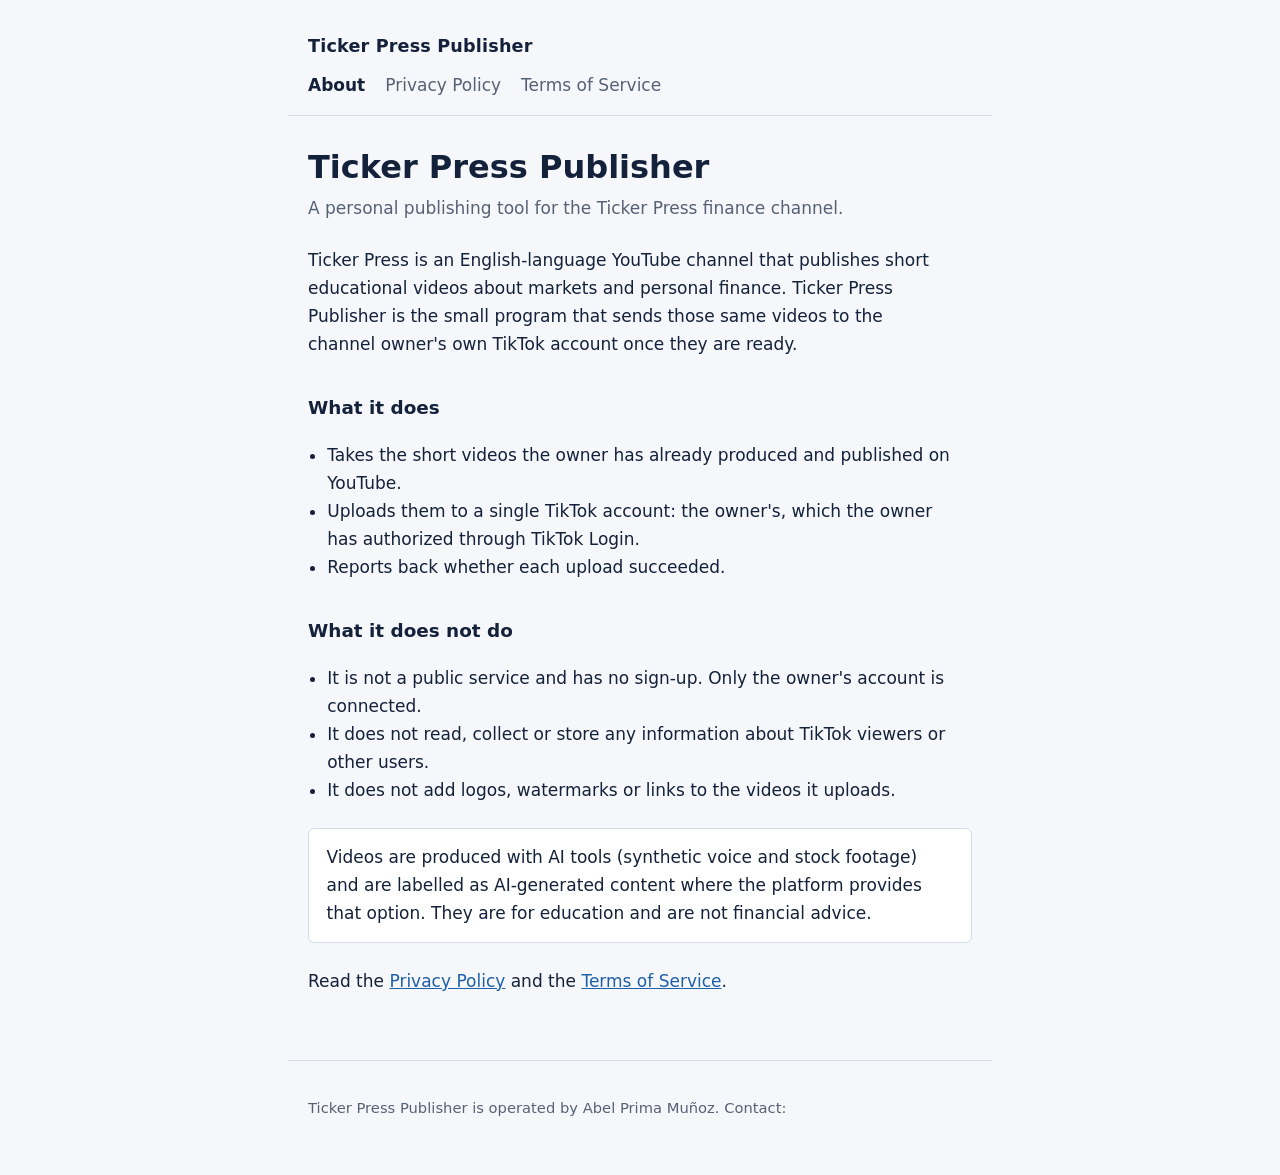
==== index.html @ 9896baae "Add files via upload" ====
<!doctype html>
<html lang="en">
<head>
<meta charset="utf-8">
<meta name="viewport" content="width=device-width, initial-scale=1">
<title>Ticker Press Publisher</title>
<meta name="description" content="A personal tool that sends the owner's own Ticker Press videos to the owner's own TikTok account.">
<link rel="stylesheet" href="style.css">
</head>
<body>
<header>
<a class="brand" href="index.html">Ticker Press Publisher</a>
<nav>
<a href="index.html" aria-current="page">About</a>
<a href="privacy.html">Privacy Policy</a>
<a href="terms.html">Terms of Service</a>
</nav>
</header>
<main>
<h1>Ticker Press Publisher</h1>
<p class="meta">A personal publishing tool for the Ticker Press finance channel.</p>
<p>Ticker Press is an English-language YouTube channel that publishes short educational videos about markets and personal finance. Ticker Press Publisher is the small program that sends those same videos to the channel owner's own TikTok account once they are ready.</p>
<h2>What it does</h2>
<ul>
<li>Takes the short videos the owner has already produced and published on YouTube.</li>
<li>Uploads them to a single TikTok account: the owner's, which the owner has authorized through TikTok Login.</li>
<li>Reports back whether each upload succeeded.</li>
</ul>
<h2>What it does not do</h2>
<ul>
<li>It is not a public service and has no sign-up. Only the owner's account is connected.</li>
<li>It does not read, collect or store any information about TikTok viewers or other users.</li>
<li>It does not add logos, watermarks or links to the videos it uploads.</li>
</ul>
<div class="note">Videos are produced with AI tools (synthetic voice and stock footage) and are labelled as AI-generated content where the platform provides that option. They are for education and are not financial advice.</div>
<p>Read the <a href="privacy.html">Privacy Policy</a> and the <a href="terms.html">Terms of Service</a>.</p>
</main>
<footer>
<p>Ticker Press Publisher is operated by Abel Prima Muñoz. Contact: <a href="mailto:tickerpressyt@gmail.com</a></p>
</footer>
</body>
</html>
---- style.css ----
:root {
  --bg: #f5f7fa;
  --ink: #14213a;
  --muted: #566176;
  --rule: #d5dbe5;
  --link: #1f5fa8;
  --panel: #ffffff;
}
@media (prefers-color-scheme: dark) {
  :root {
    --bg: #0f1624;
    --ink: #e6ebf3;
    --muted: #9aa6ba;
    --rule: #26324a;
    --link: #7db4ee;
    --panel: #151e30;
  }
}
* { box-sizing: border-box; }
html { -webkit-text-size-adjust: 100%; }
body {
  margin: 0;
  background: var(--bg);
  color: var(--ink);
  font: 17px/1.65 system-ui, -apple-system, "Segoe UI", Roboto, Helvetica, Arial, sans-serif;
}
header, main, footer { max-width: 44rem; margin: 0 auto; padding: 0 1.25rem; }
header { padding-top: 2rem; padding-bottom: 1rem; border-bottom: 1px solid var(--rule); }
header a.brand { color: var(--ink); font-weight: 700; font-size: 1.1rem; text-decoration: none; letter-spacing: .01em; }
nav { margin-top: .6rem; display: flex; gap: 1.25rem; flex-wrap: wrap; }
nav a { color: var(--muted); text-decoration: none; }
nav a:hover, nav a:focus-visible { color: var(--link); text-decoration: underline; }
nav a[aria-current="page"] { color: var(--ink); font-weight: 600; }
main { padding-top: 2rem; padding-bottom: 3rem; }
h1 { font-size: 2rem; line-height: 1.2; margin: 0 0 .5rem; }
h2 { font-size: 1.15rem; margin: 2.2rem 0 .4rem; }
p, li { max-width: 40rem; }
ul { padding-left: 1.2rem; }
a { color: var(--link); }
a:focus-visible { outline: 2px solid var(--link); outline-offset: 2px; }
.meta { color: var(--muted); margin: 0 0 1.5rem; }
.note { background: var(--panel); border: 1px solid var(--rule); border-radius: 6px; padding: .9rem 1.1rem; margin: 1.5rem 0; }
footer { padding-top: 1.25rem; padding-bottom: 2.5rem; border-top: 1px solid var(--rule); color: var(--muted); font-size: .92rem; }
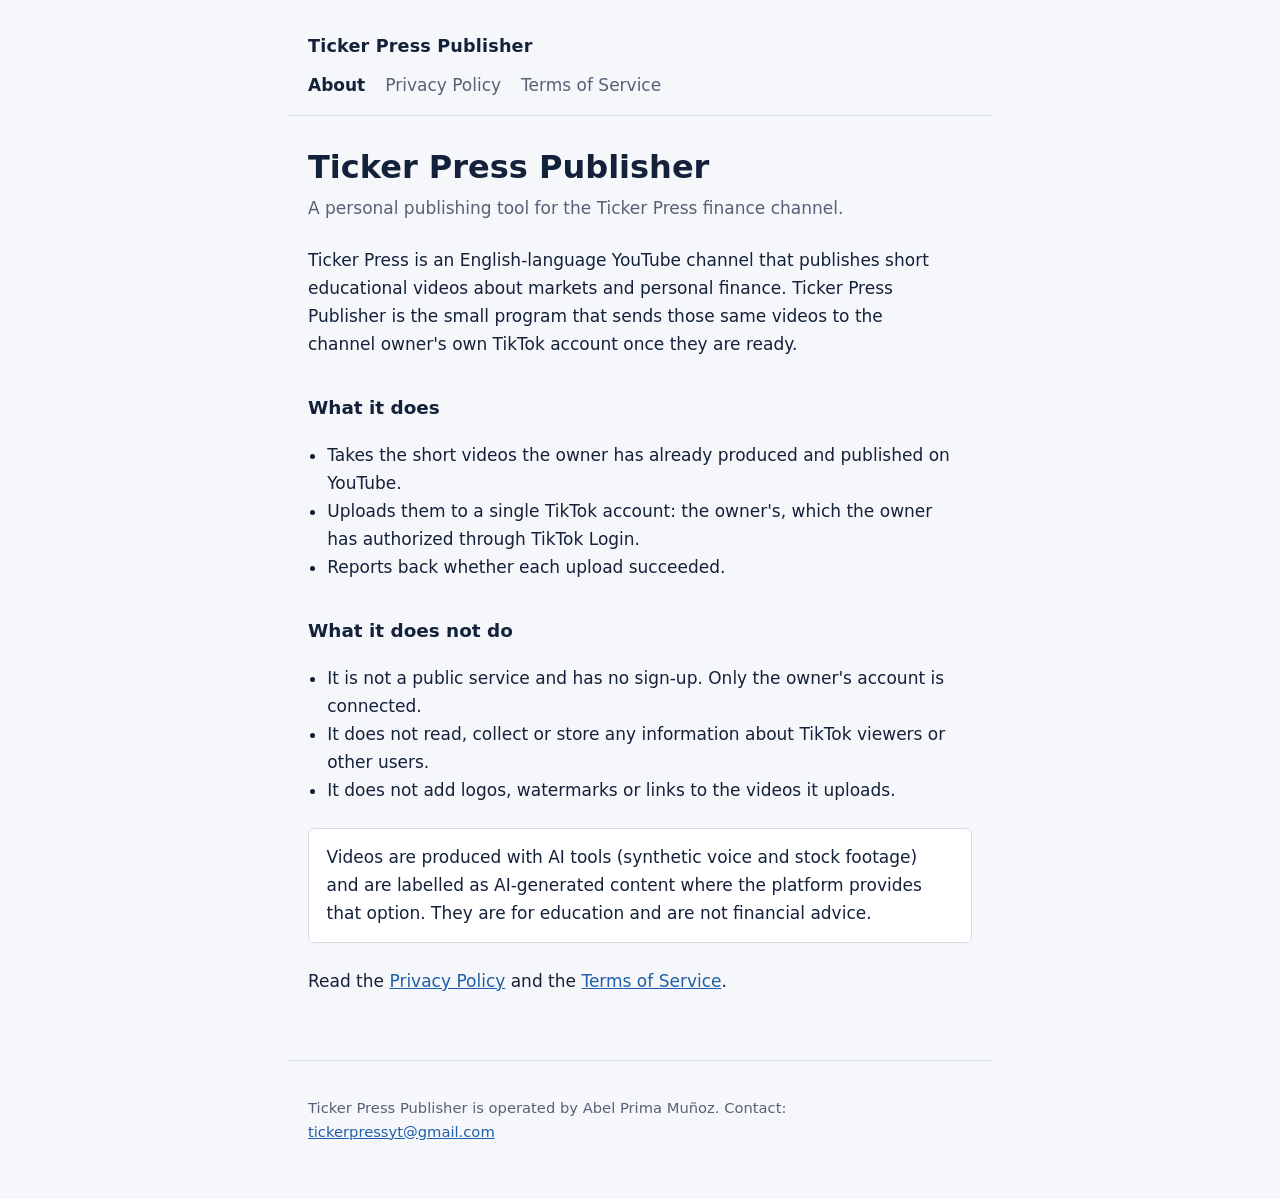
==== commit 7598785e: "Rellena el nombre y email pendientes y corrige el enlace de contacto roto" ====
--- a/index.html
+++ b/index.html
@@ -36,7 +36,7 @@
 <p>Read the <a href="privacy.html">Privacy Policy</a> and the <a href="terms.html">Terms of Service</a>.</p>
 </main>
 <footer>
-<p>Ticker Press Publisher is operated by Abel Prima Muñoz. Contact: <a href="mailto:tickerpressyt@gmail.com</a></p>
+<p>Ticker Press Publisher is operated by Abel Prima Muñoz. Contact: <a href="mailto:tickerpressyt@gmail.com">tickerpressyt@gmail.com</a></p>
 </footer>
 </body>
 </html>
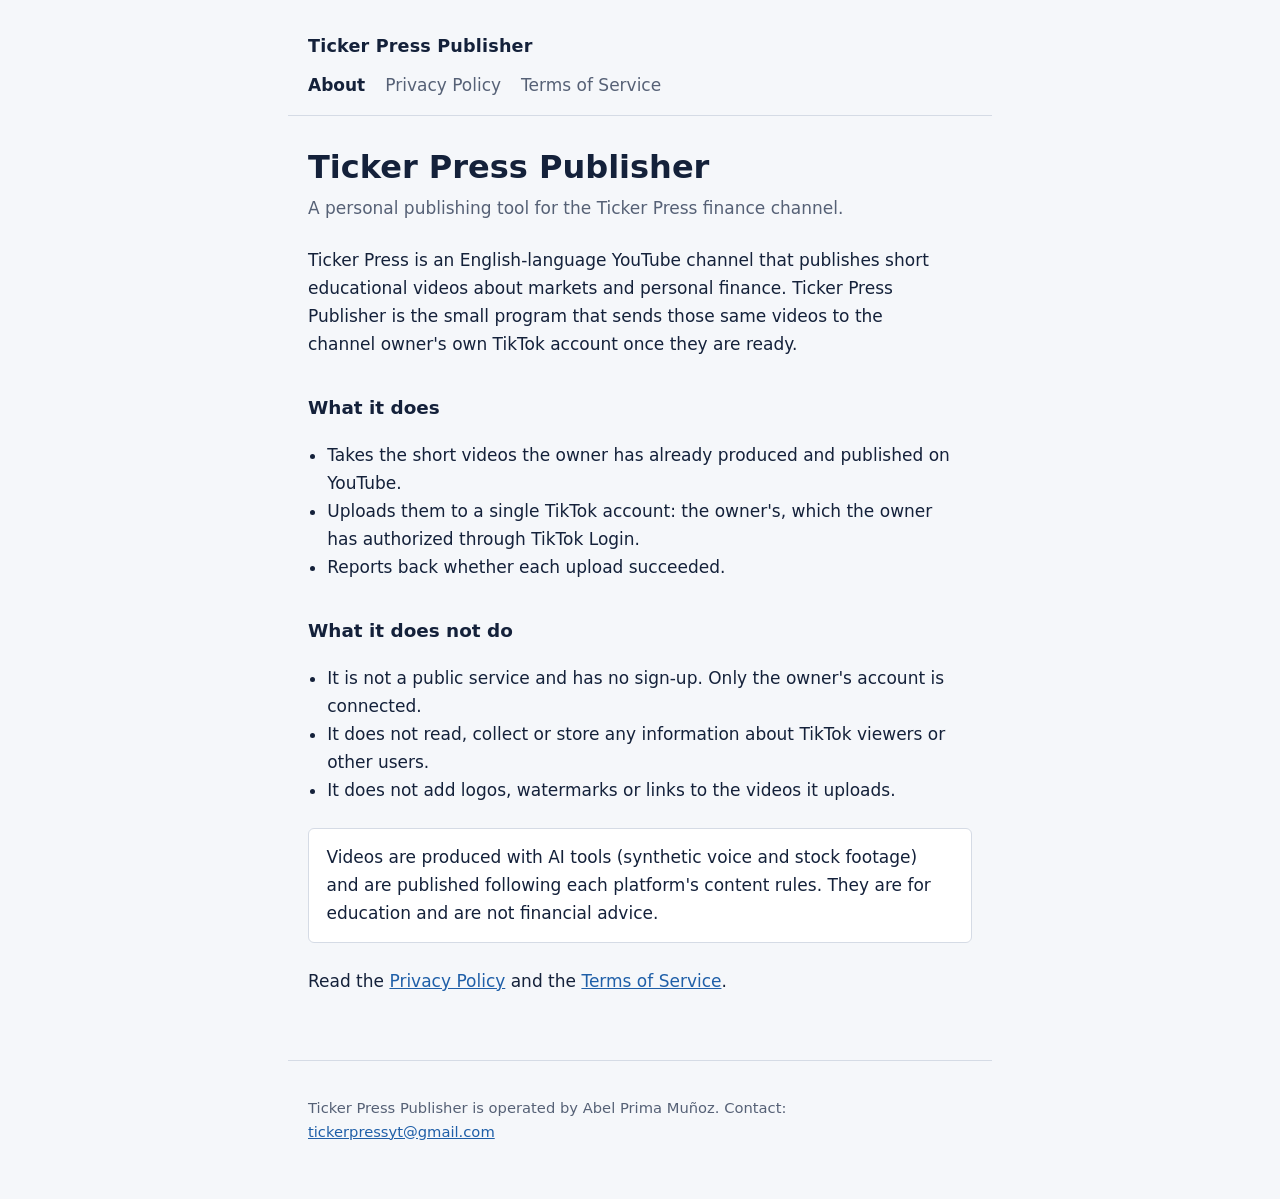
==== commit e29c5993: "Quita la promesa de etiquetar los videos como generados con IA" ====
--- a/index.html
+++ b/index.html
@@ -32,7 +32,7 @@
 <li>It does not read, collect or store any information about TikTok viewers or other users.</li>
 <li>It does not add logos, watermarks or links to the videos it uploads.</li>
 </ul>
-<div class="note">Videos are produced with AI tools (synthetic voice and stock footage) and are labelled as AI-generated content where the platform provides that option. They are for education and are not financial advice.</div>
+<div class="note">Videos are produced with AI tools (synthetic voice and stock footage) and are published following each platform's content rules. They are for education and are not financial advice.</div>
 <p>Read the <a href="privacy.html">Privacy Policy</a> and the <a href="terms.html">Terms of Service</a>.</p>
 </main>
 <footer>
